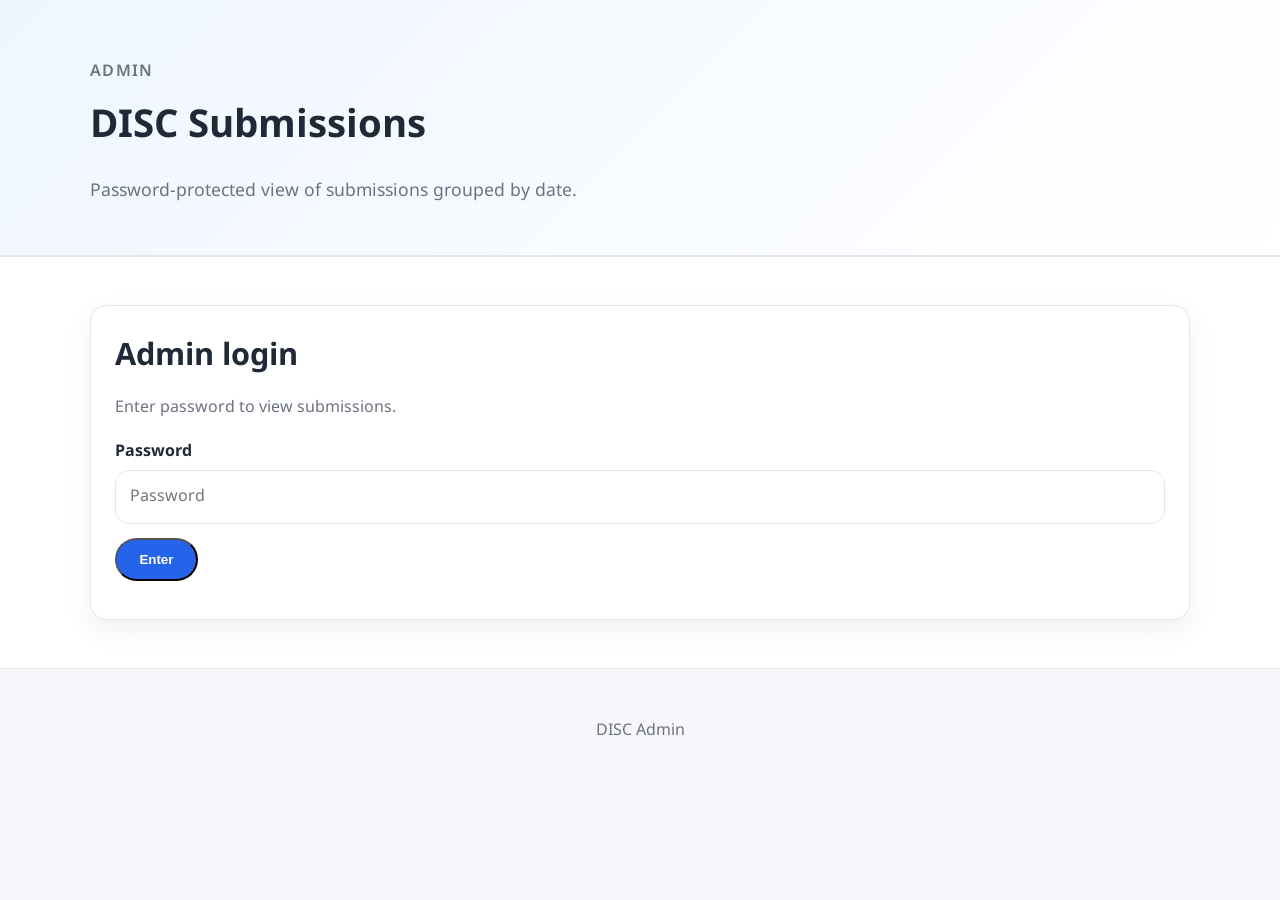
==== admin.html @ 3d8b0db2 "Add admin page styles to enhance layout and user interface" ====
<!doctype html>
<html lang="en">
  <head>
    <meta charset="utf-8" />
    <meta name="viewport" content="width=device-width, initial-scale=1" />
    <title>DISC Admin</title>
    <link rel="preconnect" href="https://fonts.googleapis.com" />
    <link rel="preconnect" href="https://fonts.gstatic.com" crossorigin />
    <link
      href="https://fonts.googleapis.com/css2?family=Google+Sans:wght@400;600;700&family=Noto+Sans+Thai:wght@400;600;700&display=swap"
      rel="stylesheet"
    />
    <link rel="stylesheet" href="assets/style.css" />
  </head>
  <body>
    <header class="hero hero-compact">
      <div class="container">
        <p class="eyebrow">Admin</p>
        <h1>DISC Submissions</h1>
        <p class="lead">Password-protected view of submissions grouped by date.</p>
      </div>
    </header>

    <main>
      <section class="section alt">
        <div class="container">
          <div id="admin-app" class="admin-app" aria-label="Admin app"></div>
        </div>
      </section>
    </main>

    <footer class="footer">
      <div class="container">
        <p>DISC Admin</p>
      </div>
    </footer>

    <script src="assets/admin-config.js"></script>
    <script defer src="assets/admin.js"></script>
  </body>
</html>
---- assets/style.css ----
:root {
  color-scheme: light;
  --bg: #f7f7fb;
  --text: #1f2937;
  --muted: #6b7280;
  --accent: #2563eb;
  --accent-soft: #dbeafe;
  --card: #ffffff;
  --border: #e5e7eb;
}

* {
  box-sizing: border-box;
}

html {
  overflow-x: hidden;
}

body {
  margin: 0;
  font-family: "Google Sans", "Noto Sans Thai", system-ui, -apple-system, sans-serif;
  color: var(--text);
  background: var(--bg);
  line-height: 1.7;
  overflow-x: hidden;
}

img {
  max-width: 100%;
  display: block;
}

.container {
  width: min(1100px, 90%);
  margin: 0 auto;
}

.hero {
  padding: 4.5rem 0 3.5rem;
  background: linear-gradient(135deg, #eff6ff 0%, #ffffff 100%);
  border-bottom: 1px solid var(--border);
}

.eyebrow {
  font-weight: 600;
  letter-spacing: 0.08em;
  text-transform: uppercase;
  color: var(--muted);
  margin-bottom: 0.5rem;
}

h1 {
  font-size: clamp(2rem, 3vw, 3rem);
  margin: 0 0 1rem;
}

h2 {
  font-size: clamp(1.6rem, 2.4vw, 2.2rem);
  margin-bottom: 1.5rem;
}

h3 {
  margin-top: 0;
  margin-bottom: 0.75rem;
  font-size: 1.2rem;
}

.lead {
  font-size: 1.1rem;
  color: var(--muted);
  max-width: 720px;
}

.hero-actions {
  margin-top: 2rem;
  display: flex;
  gap: 1rem;
  flex-wrap: wrap;
}

.button {
  display: inline-flex;
  align-items: center;
  justify-content: center;
  padding: 0.75rem 1.4rem;
  border-radius: 999px;
  background: var(--accent);
  color: white;
  text-decoration: none;
  font-weight: 600;
}

.button-outline {
  background: transparent;
  border: 1px solid var(--accent);
  color: var(--accent);
}

.section {
  padding: 3rem 0;
}

.section.alt {
  background: #ffffff;
  border-top: 1px solid var(--border);
  border-bottom: 1px solid var(--border);
}

.grid {
  display: grid;
  gap: 1.5rem;
}

.grid.two {
  grid-template-columns: repeat(auto-fit, minmax(240px, 1fr));
}

.card {
  background: var(--card);
  border-radius: 1rem;
  padding: 1.5rem;
  border: 1px solid var(--border);
  box-shadow: 0 10px 30px rgba(15, 23, 42, 0.06);
}

/* Let flex/grid descendants shrink on narrow screens (quiz card). */
#survey .card {
  min-width: 0;
  max-width: 100%;
}

.card.example ol {
  margin: 0.5rem 0 0;
  padding-left: 1.2rem;
}

.pill-grid {
  margin-top: 1.5rem;
  display: flex;
  flex-wrap: wrap;
  gap: 0.75rem;
}

.pill {
  background: var(--accent-soft);
  color: var(--accent);
  padding: 0.4rem 0.9rem;
  border-radius: 999px;
  font-weight: 600;
  font-size: 0.9rem;
}

.table-wrap {
  margin-top: 1.5rem;
  overflow-x: auto;
}

th,
td {
  padding: 0.75rem 1rem;
  text-align: left;
}

table {
  width: 100%;
  border-collapse: collapse;
  background: var(--card);
  border: 1px solid var(--border);
  border-radius: 0.75rem;
  overflow: hidden;
}

thead {
  background: #f3f4f6;
}

.questionnaire {
  margin: 0;
  padding-left: 1.2rem;
  display: grid;
  gap: 1.5rem;
}

.questionnaire li {
  margin: 0;
}

.questionnaire ul {
  list-style: none;
  padding-left: 0;
  margin: 0.75rem 0 0;
  display: grid;
  gap: 0.35rem;
}

.questionnaire ul li {
  padding: 0.5rem 0.75rem;
  border-radius: 0.75rem;
  background: #f8fafc;
  border: 1px solid #e2e8f0;
}

.score-sheet {
  display: grid;
  gap: 0.5rem;
  font-weight: 600;
}

.muted {
  color: var(--muted);
  margin-top: 0.75rem;
}

.note {
  margin-top: 1.5rem;
  background: var(--accent-soft);
  color: var(--accent);
  padding: 1rem 1.25rem;
  border-radius: 0.75rem;
  font-weight: 600;
}

.checklist {
  margin: 0;
  padding-left: 1.4rem;
  display: grid;
  gap: 0.6rem;
}

.footer {
  padding: 2rem 0 3rem;
  text-align: center;
  color: var(--muted);
}

@media (max-width: 640px) {
  .hero-actions {
    flex-direction: column;
    align-items: stretch;
  }

  /* Avoid horizontal page scroll when inner content measures wide (e.g. form controls). */
  .container {
    width: min(1100px, calc(100% - 1.5rem));
    max-width: 100%;
    box-sizing: border-box;
  }
}


/* =========================
   Notebook-style DISC UI
   Purpose: Match the reference “notebook / planner sheet” look without changing quiz logic.
   ========================= */

.js .quiz-fallback {
  margin-top: 1rem;
  opacity: 0.8;
}

.quiz-fallback summary {
  cursor: pointer;
  font-weight: 600;
  color: var(--muted);
}

.disc-quiz {
  margin-top: 1.25rem;
  min-width: 0;
}

/* Sheet container (avoid clip — it hid overflow instead of letting text wrap) */
.disc-quiz .nbk-sheet {
  position: relative;
  border-radius: 1.25rem;
  overflow: hidden;
  max-width: 100%;
  box-shadow: 0 18px 40px rgba(17, 24, 39, 0.10);
  background: #fbfbfd;
  border: 1px solid rgba(17, 24, 39, 0.06);
}

/* Paper texture + ruled lines */
.disc-quiz .nbk-paper {
  position: relative;
  min-width: 0;
  padding: 1.1rem 1.1rem 1.25rem;
  background:
    radial-gradient(circle at 1px 1px, rgba(17, 24, 39, 0.05) 1px, transparent 1px) 0 0 / 18px 18px,
    repeating-linear-gradient(
      to bottom,
      rgba(17, 24, 39, 0.03) 0px,
      rgba(17, 24, 39, 0.03) 1px,
      transparent 1px,
      transparent 32px
    );
}

/* Removed notebook left margin decorations (punch holes + red rule line). */

/* Header */
.disc-quiz .nbk-header {
  display: flex;
  align-items: flex-end;
  justify-content: space-between;
  gap: 1rem;
  min-width: 0;
  width: 100%;
  padding-left: 0.5rem;
  padding-right: 0.5rem;
  padding-top: 0.25rem;
  padding-bottom: 0.75rem;
}

.disc-quiz .nbk-title {
  display: flex;
  align-items: center;
  gap: 0.9rem;
  min-width: 0;
}

/* Let the title/subtitle column shrink and wrap on narrow viewports */
.disc-quiz .nbk-title > div:not(.nbk-badge) {
  min-width: 0;
}

.disc-quiz .nbk-title-main,
.disc-quiz .nbk-title-sub {
  overflow-wrap: break-word;
  word-break: break-word;
}

.disc-quiz .nbk-badge {
  width: 3.1rem;
  height: 3.1rem;
  border-radius: 0.9rem;
  display: grid;
  place-items: center;
  font-family: "Google Sans", "Noto Sans Thai", system-ui, sans-serif;
  font-weight: 700;
  letter-spacing: 0.08em;
  background: rgba(59, 130, 246, 0.14);
  color: #1f4fd6;
  border: 1px solid rgba(59, 130, 246, 0.22);
}

.disc-quiz .nbk-title-main {
  font-family: "Google Sans", "Noto Sans Thai", system-ui, sans-serif;
  font-weight: 700;
  font-size: 1.15rem;
  line-height: 1.15;
  color: var(--text);
}

.disc-quiz .nbk-title-sub {
  margin-top: 0.15rem;
  font-size: 0.92rem;
  color: var(--muted);
}

/* Progress dots (calendar-like) */
.disc-quiz .nbk-progress {
  display: grid;
  grid-template-columns: repeat(12, 10px);
  gap: 7px;
  flex-shrink: 0;
  max-width: 100%;
  padding: 0.2rem 0.4rem 0.25rem;
  border-radius: 0.85rem;
  background: rgba(17, 24, 39, 0.03);
  border: 1px solid rgba(17, 24, 39, 0.05);
}

.disc-quiz .nbk-dot {
  width: 10px;
  height: 10px;
  border-radius: 999px;
  border: 1px solid rgba(17, 24, 39, 0.18);
  background: rgba(255, 255, 255, 0.7);
  padding: 0;
  cursor: pointer;
}

.disc-quiz .nbk-dot.is-filled {
  background: rgba(59, 130, 246, 0.75);
  border-color: rgba(59, 130, 246, 0.75);
}

/* Layout */
.disc-quiz .nbk-layout {
  display: grid;
  grid-template-columns: minmax(0, 1fr);
  gap: 1.25rem;
  min-width: 0;
  padding-left: 0.5rem;
  padding-right: 0.5rem;
}

@media (max-width: 920px) {
  .disc-quiz .nbk-layout {
    grid-template-columns: 1fr;
  }
  .disc-quiz .nbk-header {
    flex-direction: column;
    align-items: flex-start;
  }
  .disc-quiz .nbk-progress {
    grid-template-columns: repeat(12, 10px);
  }
}

.disc-quiz .nbk-form {
  min-width: 0;
  max-width: 100%;
}

/* Questions grid */
.disc-quiz .nbk-grid {
  display: grid;
  grid-template-columns: repeat(2, minmax(0, 1fr));
  gap: 0.9rem;
  min-width: 0;
  max-width: 100%;
  padding-bottom: 1.25rem;
}

@media (max-width: 720px) {
  .disc-quiz .nbk-grid {
    grid-template-columns: 1fr;
  }
}

@media (max-width: 640px) {
  .disc-quiz .nbk-paper {
    padding: 0.9rem 0.85rem 1.05rem;
    /* Keep phone view clean: remove notebook background ornaments. */
    background: #ffffff;
  }

  .disc-quiz .nbk-paper::before,
  .disc-quiz .nbk-paper::after,
  .disc-quiz .nbk-sheet::before,
  .disc-quiz .nbk-sheet::after {
    content: none !important;
    display: none !important;
  }

  .disc-quiz .nbk-header,
  .disc-quiz .nbk-layout {
    padding-left: 0.35rem;
  }

  .disc-quiz .nbk-title {
    flex-wrap: wrap;
    gap: 0.6rem;
  }

  .disc-quiz .nbk-badge {
    width: 2.6rem;
    height: 2.6rem;
    border-radius: 0.75rem;
    font-size: 0.95rem;
  }

  .disc-quiz .nbk-progress {
    grid-template-columns: repeat(8, 10px);
    gap: 5px;
  }
}

.disc-quiz .nbk-q {
  min-width: 0;
  max-width: 100%;
  border: 1px solid rgba(17, 24, 39, 0.08);
  border-radius: 1rem;
  background: rgba(255, 255, 255, 0.72);
  padding: 0.85rem 0.85rem 0.95rem;
  box-shadow: 0 6px 16px rgba(17, 24, 39, 0.06);
}

.disc-quiz .nbk-q-head {
  display: flex;
  gap: 0.65rem;
  align-items: baseline;
  margin-bottom: 0.6rem;
  padding: 0;
  min-width: 0;
  width: 100%;
  box-sizing: border-box;
}

.disc-quiz .nbk-qno {
  width: 2rem;
  height: 2rem;
  border-radius: 0.75rem;
  display: grid;
  place-items: center;
  font-weight: 700;
  background: rgba(17, 24, 39, 0.05);
  border: 1px solid rgba(17, 24, 39, 0.07);
}

.disc-quiz .nbk-qtext {
  flex: 1;
  min-width: 0;
  font-weight: 700;
  line-height: 1.35;
  overflow-wrap: break-word;
  word-break: break-word;
}

/* Options */
.disc-quiz .nbk-opts {
  display: grid;
  gap: 0.45rem;
  min-width: 0;
}

.disc-quiz .nbk-opt {
  display: grid;
  grid-template-columns: 18px 28px minmax(0, 1fr);
  align-items: start;
  gap: 0.55rem;
  padding: 0.55rem 0.6rem;
  border-radius: 0.85rem;
  border: 1px solid rgba(17, 24, 39, 0.06);
  background: rgba(255, 255, 255, 0.6);
  cursor: pointer;
  min-width: 0;
}

.disc-quiz .nbk-opt:hover {
  border-color: rgba(59, 130, 246, 0.30);
}

.disc-quiz .nbk-opt input {
  margin-top: 0.25rem;
}

.disc-quiz .nbk-opt-letter {
  width: 26px;
  height: 26px;
  border-radius: 0.75rem;
  display: grid;
  place-items: center;
  font-weight: 800;
  background: rgba(59, 130, 246, 0.10);
  border: 1px solid rgba(59, 130, 246, 0.18);
  color: #1f4fd6;
}

.disc-quiz .nbk-opt-text {
  min-width: 0;
  line-height: 1.35;
  color: rgba(17, 24, 39, 0.88);
  overflow-wrap: break-word;
  word-break: break-word;
}

/* Selected state */
.disc-quiz .nbk-opt input:checked ~ .nbk-opt-letter {
  background: rgba(59, 130, 246, 0.75);
  border-color: rgba(59, 130, 246, 0.75);
  color: white;
}

/* Results (placed after questions) */
.disc-quiz .nbk-results {
  margin-bottom: 1.5rem;
}

.disc-quiz .nbk-card {
  border-radius: 1.1rem;
  border: 1px solid rgba(17, 24, 39, 0.08);
  background: rgba(255, 255, 255, 0.75);
  box-shadow: 0 10px 26px rgba(17, 24, 39, 0.07);
  padding: 0.9rem;
  min-width: 0;
  max-width: 100%;
}

.disc-quiz .nbk-radar-card {
  margin-top: 1rem;
  border-radius: 1.1rem;
  border: 1px solid rgba(17, 24, 39, 0.08);
  background: linear-gradient(165deg, rgba(255, 255, 255, 0.92), rgba(239, 246, 255, 0.65));
  box-shadow: 0 10px 26px rgba(17, 24, 39, 0.06);
  padding: 0.85rem 0.75rem 1rem;
  min-width: 0;
  max-width: 100%;
}

.disc-quiz .nbk-radar-head {
  margin-bottom: 0.5rem;
  padding: 0 0.15rem;
}

.disc-quiz .nbk-radar-title {
  margin: 0 0 0.35rem;
  font-weight: 800;
  font-size: 1rem;
  color: rgba(17, 24, 39, 0.92);
}

.disc-quiz .nbk-radar-caption {
  margin: 0;
  font-size: 0.82rem;
  line-height: 1.45;
  color: var(--muted);
}

.disc-quiz .nbk-radar-canvas-wrap {
  display: flex;
  justify-content: center;
  align-items: center;
  width: 100%;
  overflow: hidden;
}

.disc-quiz .nbk-radar-canvas-wrap canvas {
  display: block;
  max-width: 100%;
  height: auto;
}

.disc-quiz .nbk-card-head {
  display: flex;
  align-items: center;
  justify-content: space-between;
  gap: 0.75rem;
  margin-bottom: 0.6rem;
  min-width: 0;
}

.disc-quiz .nbk-card h4 {
  margin: 0;
  font-weight: 800;
  min-width: 0;
  overflow-wrap: break-word;
}

.disc-quiz .nbk-status {
  font-size: 0.85rem;
  padding: 0.25rem 0.55rem;
  border-radius: 999px;
  border: 1px solid rgba(17, 24, 39, 0.10);
  background: rgba(17, 24, 39, 0.03);
  color: var(--muted);
}

.disc-quiz .nbk-status.is-complete {
  border-color: rgba(34, 197, 94, 0.25);
  background: rgba(34, 197, 94, 0.10);
  color: rgba(22, 101, 52, 0.92);
}

.disc-quiz .nbk-scores {
  display: grid;
  grid-template-columns: repeat(4, minmax(0, 1fr));
  gap: 0.5rem;
  margin: 0.6rem 0 0.75rem;
  min-width: 0;
}

@media (max-width: 520px) {
  .disc-quiz .nbk-scores {
    grid-template-columns: repeat(2, minmax(0, 1fr));
  }
}

.disc-quiz .nbk-score {
  border-radius: 0.9rem;
  border: 1px solid rgba(17, 24, 39, 0.08);
  background: rgba(17, 24, 39, 0.02);
  padding: 0.55rem 0.6rem;
  display: flex;
  align-items: baseline;
  justify-content: space-between;
  gap: 0.35rem;
  min-width: 0;
}

.disc-quiz .nbk-score .k {
  font-weight: 800;
  letter-spacing: 0.04em;
  overflow-wrap: break-word;
  word-break: break-word;
}

.disc-quiz .nbk-score .v {
  font-size: 1.25rem;
  font-weight: 900;
}

.disc-quiz .nbk-meta {
  display: grid;
  gap: 0.25rem;
  color: rgba(17, 24, 39, 0.86);
  margin-bottom: 0.65rem;
  min-width: 0;
}

.disc-quiz .nbk-meta strong {
  overflow-wrap: break-word;
  word-break: break-word;
}

.disc-quiz .nbk-explain {
  margin-top: 0.65rem;
  padding-top: 0.65rem;
  border-top: 1px dashed rgba(17, 24, 39, 0.15);
}

.disc-quiz .nbk-explain-title {
  font-weight: 800;
  margin-bottom: 0.35rem;
}

.disc-quiz .nbk-explain .card {
  /* In case innerHTML includes .card from original styles section */
  box-shadow: none;
  border: none;
  background: transparent;
  padding: 0;
}

.disc-quiz .nbk-actions {
  display: flex;
  gap: 0.5rem;
  margin-top: 0.85rem;
  flex-wrap: wrap;
}

.disc-quiz .nbk-btn {
  border-radius: 0.85rem;
  border: 1px solid rgba(59, 130, 246, 0.25);
  background: rgba(59, 130, 246, 0.14);
  color: #1f4fd6;
  font-weight: 800;
  padding: 0.55rem 0.7rem;
  cursor: pointer;
}

.disc-quiz .nbk-btn:hover {
  background: rgba(59, 130, 246, 0.18);
}

.disc-quiz .nbk-btn-send {
  border-color: rgba(22, 163, 74, 0.42);
  background: linear-gradient(180deg, rgba(34, 197, 94, 0.95), rgba(22, 163, 74, 0.95));
  color: #ffffff;
  box-shadow: 0 8px 20px rgba(22, 163, 74, 0.32);
}

.disc-quiz .nbk-btn-send:hover {
  background: linear-gradient(180deg, rgba(34, 197, 94, 1), rgba(21, 128, 61, 1));
  box-shadow: 0 10px 24px rgba(22, 163, 74, 0.38);
}

.disc-quiz .nbk-btn-ghost {
  border-color: rgba(17, 24, 39, 0.16);
  background: rgba(17, 24, 39, 0.03);
  color: rgba(17, 24, 39, 0.80);
}

.disc-quiz .nbk-note {
  margin-top: 0.75rem;
  font-size: 0.85rem;
  color: var(--muted);
}

/* Toast */
.disc-quiz .nbk-toast {
  margin-top: 0.65rem;
  padding: 0.45rem 0.6rem;
  border-radius: 0.85rem;
  background: rgba(34, 197, 94, 0.12);
  border: 1px solid rgba(34, 197, 94, 0.20);
  font-weight: 800;
  color: rgba(22, 101, 52, 0.92);
}

/* -----------------------------
   Admin page
-------------------------------- */
.hero.hero-compact {
  padding: 2.6rem 0 2rem;
}

.admin-app {
  display: grid;
  gap: 1rem;
}

.admin-card h2 {
  margin-top: 0;
  margin-bottom: 0.5rem;
}

.muted {
  color: var(--muted);
}

.mono {
  font-family: ui-monospace, SFMono-Regular, Menlo, Monaco, Consolas, "Liberation Mono", "Courier New", monospace;
  font-size: 0.92em;
}

.admin-head {
  display: flex;
  align-items: flex-start;
  justify-content: space-between;
  gap: 1rem;
  flex-wrap: wrap;
}

.admin-actions {
  display: flex;
  gap: 0.5rem;
  flex-wrap: wrap;
  align-items: center;
}

.admin-login {
  display: grid;
  gap: 0.9rem;
  margin-top: 1rem;
}

.admin-label span {
  display: block;
  font-weight: 700;
  margin-bottom: 0.35rem;
}

.admin-input {
  width: 100%;
  padding: 0.75rem 0.85rem;
  border-radius: 0.85rem;
  border: 1px solid var(--border);
  outline: none;
  font: inherit;
  background: #fff;
}

.admin-input:focus {
  border-color: rgba(37, 99, 235, 0.55);
  box-shadow: 0 0 0 4px rgba(37, 99, 235, 0.10);
}

.admin-error {
  color: #b91c1c;
  font-weight: 600;
}

.admin-list {
  display: grid;
  gap: 0.75rem;
  margin-top: 1rem;
}

.admin-date {
  width: 100%;
  text-align: left;
  background: rgba(255, 255, 255, 0.78);
  border: 1px solid rgba(17, 24, 39, 0.10);
  border-radius: 1rem;
  padding: 0.9rem 1rem;
  display: flex;
  align-items: center;
  justify-content: space-between;
  gap: 1rem;
  cursor: pointer;
}

.admin-date:hover {
  border-color: rgba(37, 99, 235, 0.35);
  box-shadow: 0 12px 26px rgba(17, 24, 39, 0.06);
}

.admin-date-title {
  font-weight: 800;
}

.admin-date-metrics {
  display: flex;
  gap: 0.5rem;
  flex-wrap: wrap;
  justify-content: flex-end;
}

.admin-summary {
  margin-top: 1rem;
  display: grid;
  gap: 1rem;
}

.admin-block {
  border: 1px solid rgba(17, 24, 39, 0.08);
  background: rgba(249, 250, 251, 0.6);
  border-radius: 1rem;
  padding: 0.9rem;
}

.admin-block-head {
  display: flex;
  align-items: center;
  justify-content: space-between;
  gap: 1rem;
  flex-wrap: wrap;
  margin-bottom: 0.5rem;
}

.admin-block-title {
  font-weight: 800;
}

.admin-kpi-grid {
  display: grid;
  grid-template-columns: repeat(auto-fit, minmax(140px, 1fr));
  gap: 0.75rem;
}

.admin-kpi {
  background: rgba(255, 255,  255, 0.85);
  border: 1px solid rgba(17, 24, 39, 0.08);
  border-radius: 0.95rem;
  padding: 0.75rem 0.85rem;
}

.admin-kpi .k {
  color: var(--muted);
  font-weight: 700;
  font-size: 0.9rem;
}

.admin-kpi .v {
  font-weight: 900;
  font-size: 1.25rem;
}

.admin-table-wrap {
  overflow-x: auto;
}

.admin-table {
  width: 100%;
  border-collapse: collapse;
  background: #fff;
  border: 1px solid var(--border);
  border-radius: 0.85rem;
  overflow: hidden;
}

.admin-table th,
.admin-table td {
  padding: 0.7rem 0.85rem;
  border-bottom: 1px solid rgba(17, 24, 39, 0.06);
  vertical-align: top;
}

.admin-table thead {
  background: #f3f4f6;
}

.admin-code code {
  display: block;
  padding: 0.75rem;
  border-radius: 0.85rem;
  background: rgba(17, 24, 39, 0.06);
  border: 1px solid rgba(17, 24, 39, 0.08);
  overflow-x: auto;
}
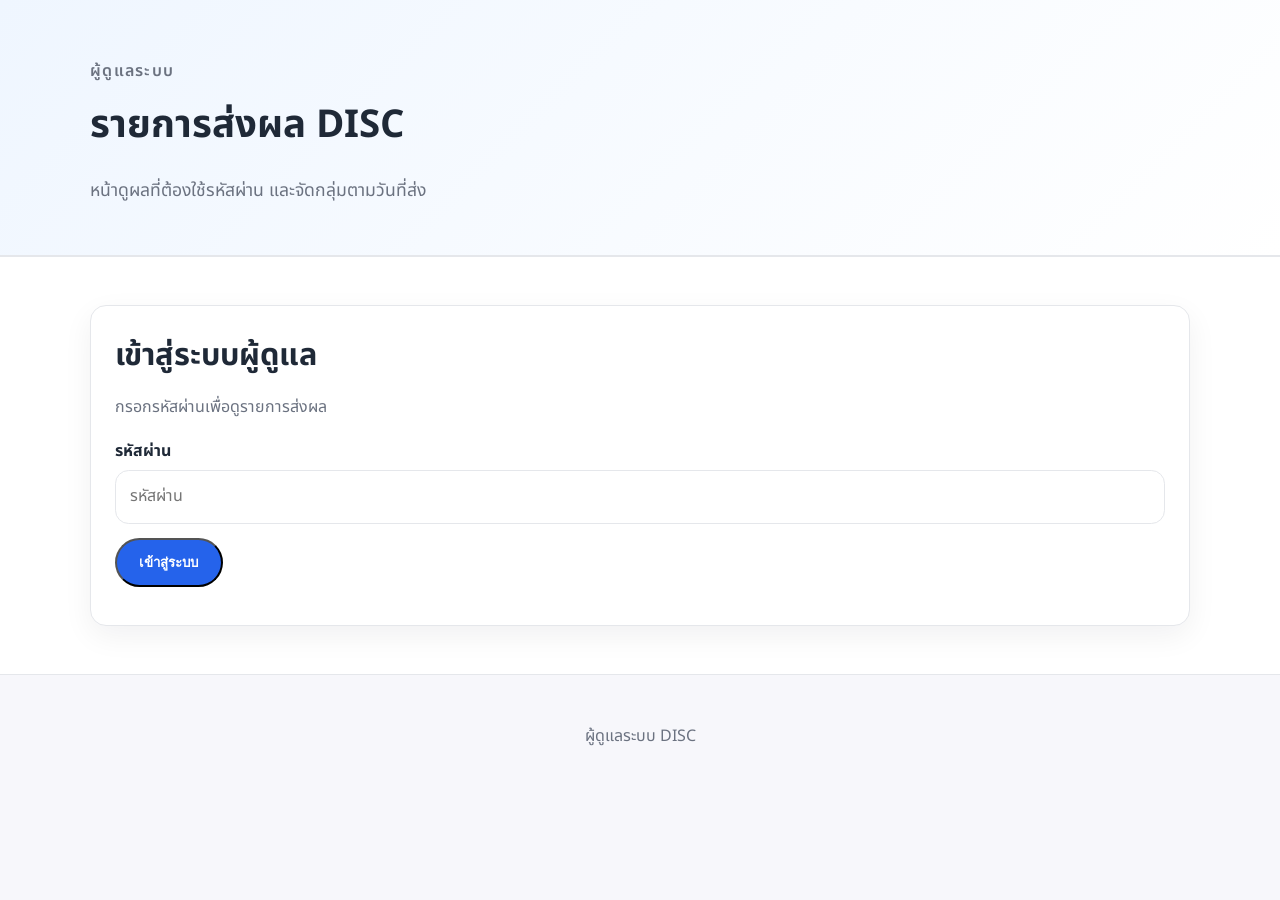
==== commit 85e7ec21: "fewf" ====
--- a/admin.html
+++ b/admin.html
@@ -1,9 +1,9 @@
 <!doctype html>
-<html lang="en">
+<html lang="th">
   <head>
     <meta charset="utf-8" />
     <meta name="viewport" content="width=device-width, initial-scale=1" />
-    <title>DISC Admin</title>
+    <title>ผู้ดูแลระบบ DISC</title>
     <link rel="preconnect" href="https://fonts.googleapis.com" />
     <link rel="preconnect" href="https://fonts.gstatic.com" crossorigin />
     <link
@@ -15,23 +15,23 @@
   <body>
     <header class="hero hero-compact">
       <div class="container">
-        <p class="eyebrow">Admin</p>
-        <h1>DISC Submissions</h1>
-        <p class="lead">Password-protected view of submissions grouped by date.</p>
+        <p class="eyebrow">ผู้ดูแลระบบ</p>
+        <h1>รายการส่งผล DISC</h1>
+        <p class="lead">หน้าดูผลที่ต้องใช้รหัสผ่าน และจัดกลุ่มตามวันที่ส่ง</p>
       </div>
     </header>
 
     <main>
       <section class="section alt">
         <div class="container">
-          <div id="admin-app" class="admin-app" aria-label="Admin app"></div>
+          <div id="admin-app" class="admin-app" aria-label="แอปผู้ดูแลระบบ"></div>
         </div>
       </section>
     </main>
 
     <footer class="footer">
       <div class="container">
-        <p>DISC Admin</p>
+        <p>ผู้ดูแลระบบ DISC</p>
       </div>
     </footer>
 
--- a/assets/style.css
+++ b/assets/style.css
@@ -591,6 +591,17 @@
   max-width: 100%;
 }
 
+.disc-quiz .nbk-quadrant-card {
+  margin-top: 1rem;
+  border-radius: 1.1rem;
+  border: 1px solid rgba(17, 24, 39, 0.08);
+  background: linear-gradient(165deg, rgba(255, 255, 255, 0.92), rgba(243, 244, 246, 0.60));
+  box-shadow: 0 10px 26px rgba(17, 24, 39, 0.06);
+  padding: 0.85rem 0.75rem 1rem;
+  min-width: 0;
+  max-width: 100%;
+}
+
 .disc-quiz .nbk-radar-head {
   margin-bottom: 0.5rem;
   padding: 0 0.15rem;
@@ -964,6 +975,31 @@
   background: #f3f4f6;
 }
 
+.admin-table td {
+  max-width: 520px;
+  overflow-wrap: anywhere;
+  word-break: break-word;
+}
+
+.admin-json-details {
+  max-width: 520px;
+}
+
+.admin-json-summary {
+  cursor: pointer;
+  color: rgba(17, 24, 39, 0.88);
+}
+
+.admin-json-pre {
+  margin: 0.6rem 0 0;
+  padding: 0.65rem 0.75rem;
+  border-radius: 0.85rem;
+  background: rgba(17, 24, 39, 0.04);
+  border: 1px solid rgba(17, 24, 39, 0.08);
+  white-space: pre-wrap;
+  overflow-wrap: anywhere;
+}
+
 .admin-code code {
   display: block;
   padding: 0.75rem;
@@ -972,3 +1008,13 @@
   border: 1px solid rgba(17, 24, 39, 0.08);
   overflow-x: auto;
 }
+
+@media (max-width: 820px) {
+  .admin-date {
+    flex-direction: column;
+    align-items: flex-start;
+  }
+  .admin-date-metrics {
+    justify-content: flex-start;
+  }
+}
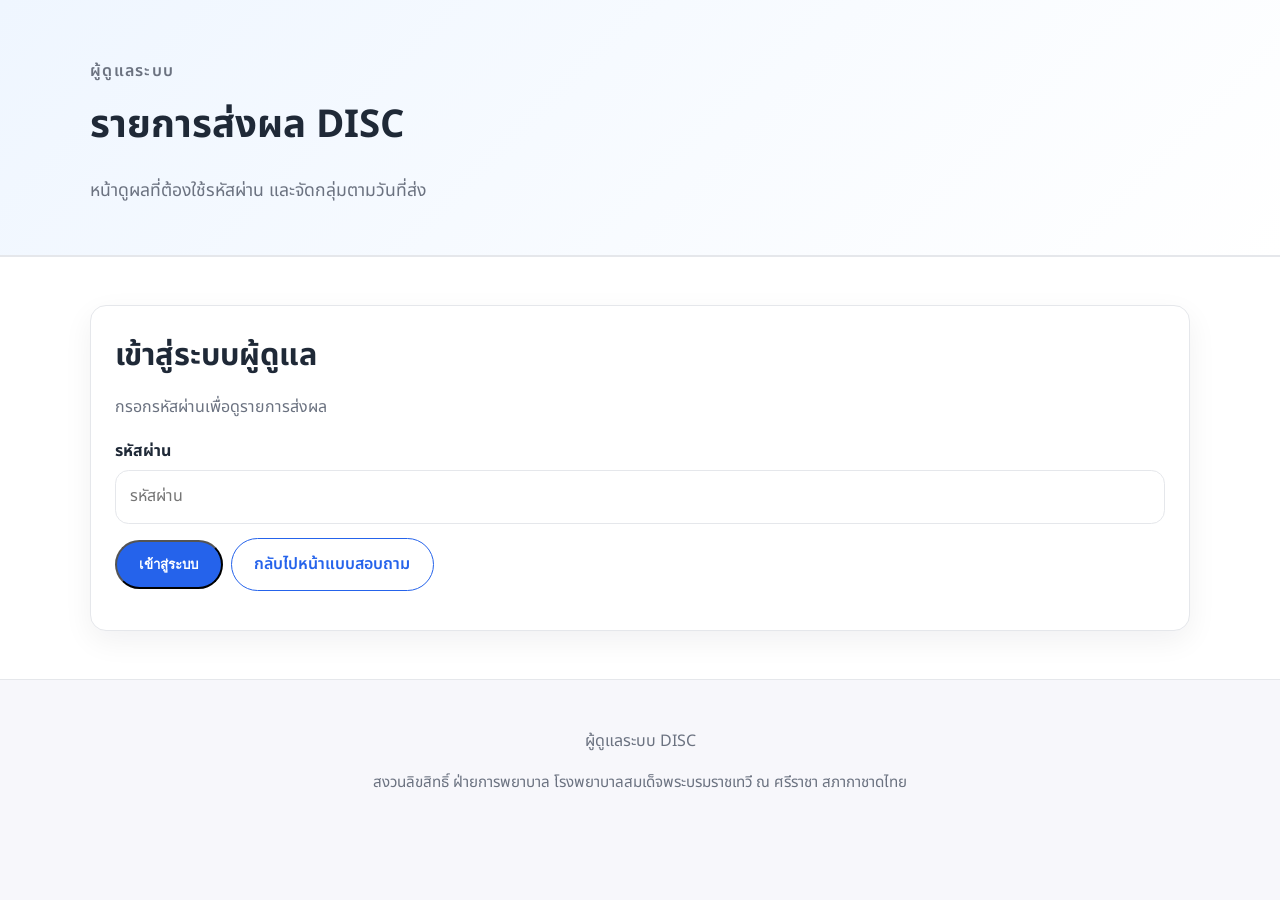
==== commit cd1e7548: "disc" ====
--- a/admin.html
+++ b/admin.html
@@ -32,6 +32,7 @@
     <footer class="footer">
       <div class="container">
         <p>ผู้ดูแลระบบ DISC</p>
+        <p class="footer-disclaimer">สงวนลิขสิทธิ์ ฝ่ายการพยาบาล โรงพยาบาลสมเด็จพระบรมราชเทวี ณ ศรีราชา สภากาชาดไทย</p>
       </div>
     </footer>
 
--- a/assets/style.css
+++ b/assets/style.css
@@ -232,6 +232,12 @@
   padding: 2rem 0 3rem;
   text-align: center;
   color: var(--muted);
+}
+
+.footer .footer-disclaimer {
+  margin-top: 0.5rem;
+  font-size: 0.95rem;
+  line-height: 1.6;
 }
 
 @media (max-width: 640px) {
@@ -415,6 +421,16 @@
   max-width: 100%;
 }
 
+/* Bottom action bar under the last question (survey page) */
+.disc-quiz .nbk-bottom-actions {
+  display: flex;
+  gap: 0.5rem;
+  flex-wrap: wrap;
+  align-items: center;
+  justify-content: flex-start;
+  padding-top: 0.75rem;
+}
+
 /* Questions grid */
 .disc-quiz .nbk-grid {
   display: grid;
@@ -570,6 +586,22 @@
   margin-bottom: 1.5rem;
 }
 
+/* Result page action row (above result card content) */
+.disc-results .nbk-page-actions {
+  display: flex;
+  gap: 0.5rem;
+  flex-wrap: wrap;
+  align-items: center;
+  margin-bottom: 0.85rem;
+}
+
+.disc-results .nbk-page-actions .nbk-btn {
+  text-decoration: none;
+  display: inline-flex;
+  align-items: center;
+  justify-content: center;
+}
+
 .disc-quiz .nbk-card {
   border-radius: 1.1rem;
   border: 1px solid rgba(17, 24, 39, 0.08);
@@ -762,11 +794,53 @@
   background: linear-gradient(180deg, rgba(34, 197, 94, 0.95), rgba(22, 163, 74, 0.95));
   color: #ffffff;
   box-shadow: 0 8px 20px rgba(22, 163, 74, 0.32);
-}
-
-.disc-quiz .nbk-btn-send:hover {
+  display: inline-flex;
+  align-items: center;
+  justify-content: center;
+  gap: 0.45rem;
+  min-width: 7.5rem;
+  position: relative;
+}
+
+.disc-quiz .nbk-btn-send:hover:not(:disabled) {
   background: linear-gradient(180deg, rgba(34, 197, 94, 1), rgba(21, 128, 61, 1));
   box-shadow: 0 10px 24px rgba(22, 163, 74, 0.38);
+}
+
+.disc-quiz .nbk-btn-send:disabled {
+  cursor: wait;
+  opacity: 0.95;
+}
+
+.disc-quiz .nbk-btn-send .nbk-btn-send-progress {
+  display: none;
+  align-items: center;
+  gap: 0.45rem;
+  font-weight: 800;
+}
+
+.disc-quiz .nbk-btn-send.is-loading .nbk-btn-send-text {
+  display: none;
+}
+
+.disc-quiz .nbk-btn-send.is-loading .nbk-btn-send-progress {
+  display: inline-flex;
+}
+
+.disc-quiz .nbk-spinner {
+  width: 1rem;
+  height: 1rem;
+  border: 2px solid rgba(255, 255, 255, 0.35);
+  border-top-color: #ffffff;
+  border-radius: 50%;
+  flex-shrink: 0;
+  animation: nbk-spin 0.65s linear infinite;
+}
+
+@keyframes nbk-spin {
+  to {
+    transform: rotate(360deg);
+  }
 }
 
 .disc-quiz .nbk-btn-ghost {
@@ -927,6 +1001,25 @@
   font-weight: 800;
 }
 
+.admin-quadrant-wrap {
+  display: flex;
+  justify-content: center;
+  align-items: center;
+  width: 100%;
+  overflow: hidden;
+  border: 1px solid rgba(17, 24, 39, 0.08);
+  border-radius: 1rem;
+  background: linear-gradient(165deg, rgba(255, 255, 255, 0.92), rgba(239, 246, 255, 0.55));
+  padding: 0.65rem;
+  margin-top: 0.55rem;
+}
+
+.admin-quadrant-wrap canvas {
+  display: block;
+  max-width: 100%;
+  height: auto;
+}
+
 .admin-kpi-grid {
   display: grid;
   grid-template-columns: repeat(auto-fit, minmax(140px, 1fr));
@@ -979,6 +1072,47 @@
   max-width: 520px;
   overflow-wrap: anywhere;
   word-break: break-word;
+}
+
+.admin-pair-rank {
+  margin: 0.75rem 0 0;
+  padding-left: 1.15rem;
+  display: grid;
+  gap: 0.6rem;
+}
+
+.admin-pair-item {
+  padding: 0.65rem 0.75rem;
+  border: 1px solid rgba(17, 24, 39, 0.10);
+  background: rgba(255, 255, 255, 0.70);
+  border-radius: 0.9rem;
+}
+
+.admin-pair-head {
+  display: flex;
+  align-items: center;
+  justify-content: space-between;
+  gap: 0.75rem;
+}
+
+.admin-pair-label {
+  font-weight: 800;
+}
+
+.admin-pair-count {
+  font-weight: 900;
+  padding: 0.15rem 0.55rem;
+  border-radius: 999px;
+  border: 1px solid rgba(37, 99, 235, 0.20);
+  background: rgba(37, 99, 235, 0.10);
+  color: rgba(37, 99, 235, 0.95);
+}
+
+.admin-pair-examples {
+  margin: 0.45rem 0 0;
+  padding-left: 1.1rem;
+  display: grid;
+  gap: 0.25rem;
 }
 
 .admin-json-details {
